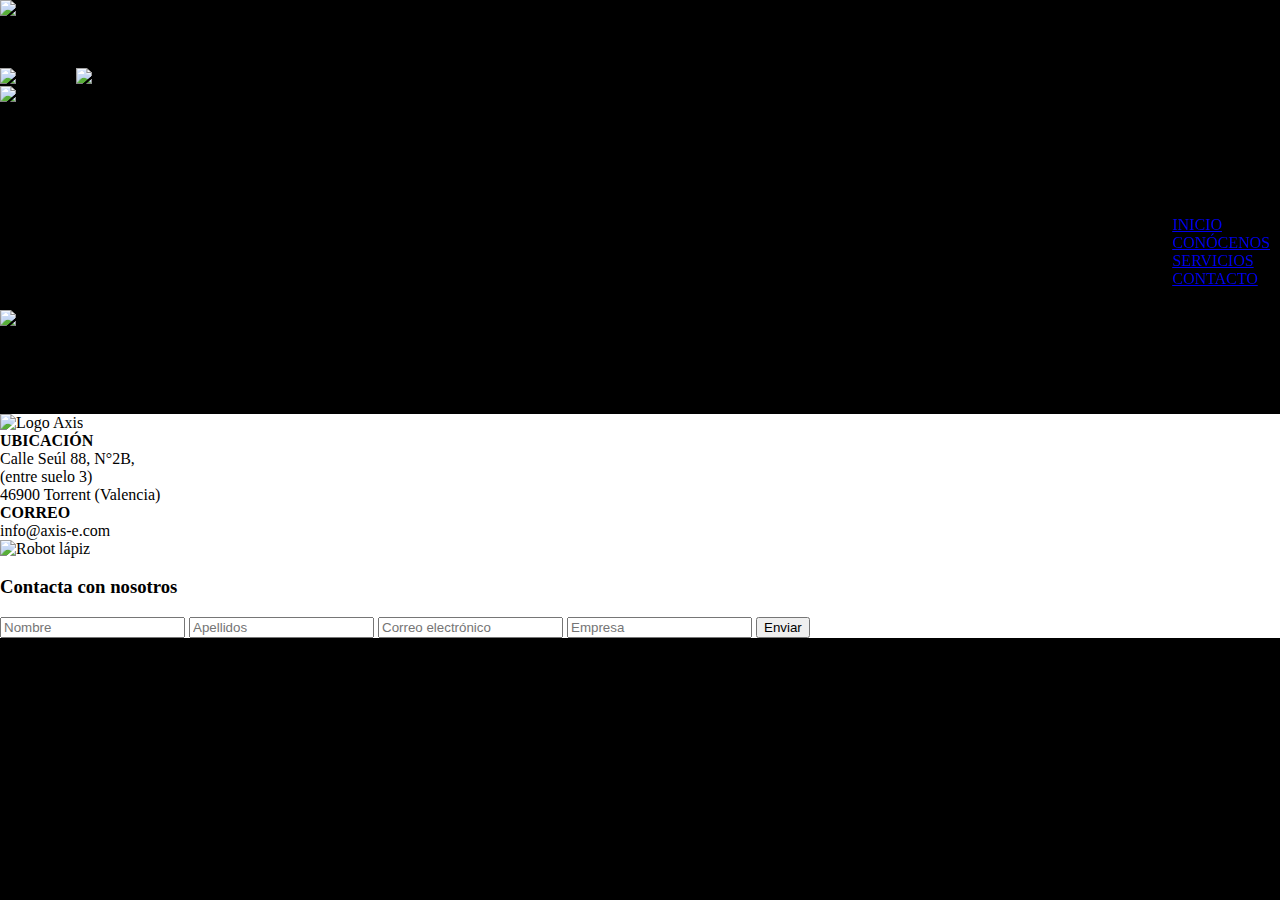
==== index.html @ 32f5a3c9 "Add files via upload" ====
<!DOCTYPE html>
<html lang="es">
<head>
  <meta charset="UTF-8" />
  <meta name="viewport" content="width=device-width, initial-scale=1.0" />
  <title>AXIS Ingeniería</title>
  <link rel="stylesheet" href="CSS/ESTILOS_FINAL.CSS" />
  <style>
    /* Agregar estilo básico para top nav */
    .top-nav {
      display: flex;
      justify-content: space-between;
      align-items: center;
      background-color: #000;
      padding: 10px 30px;
      position: fixed;
      top: 0;
      width: 100%;
      z-index: 1000;
    }

    .top-nav img {
      height: 50px;
    }

    .top-nav ul {
      list-style: none;
      display: flex;
      gap: 20px;
      margin: 0;
      padding: 0;
    }

    .top-nav ul li a {
      color: white;
      text-decoration: none;
      font-weight: bold;
      background-color: #fff;
      color: #000;
      padding: 6px 12px;
      border-radius: 10px;
    }

    .top-nav ul li a:hover {
      background-color: orange;
      color: white;
    }

    body {
      margin-top: 80px; /* espacio para menú fijo */
    }
  </style>
  <script>
    document.addEventListener("DOMContentLoaded", () => {
      document.querySelectorAll('a[href^="#"]').forEach(ancla => {
        ancla.addEventListener("click", function(e) {
          e.preventDefault();
          document.querySelector(this.getAttribute("href")).scrollIntoView({
            behavior: "smooth"
          });
        });
      });
    });
  </script>

<style>
  body {
    margin: 0;
    padding: 0;
    background-color: black;
  }

  .sidebar-nav {
    position: fixed;
    top: 28%;
    right: 10px;
    transform: translateY(-50%);
    z-index: 1000;
  }
</style>
</head>
<body>
  <div id="inicio"></div>

  
<!-- NAV -->
<nav class="sidebar-nav">
  <ul>
    <li><a href="#inicio">INICIO</a></li>
    <li><a href="#conocenos">CONÓCENOS</a></li>
    <li><a href="#servicios">SERVICIOS</a></li>
    <li><a href="#contacto">CONTACTO</a></li>
  </ul>
</nav>

<div class="top-logo-section">

  <img src="IMAGENES/IMAGOTIPO AXIS - SIN FONDO (ORANGE & WHITE).png" alt="AXIS Logo" class="header-logo">
  <p class="slogan">Ingeniería especializada en Proyectos de Automatización Industrial</p>
</div>

  </header>

  <!-- HERO -->
  <section class="hero" id="inicio">
    
<section class="conocenos-section" id="conocenos">
  <div class="img-container">
    <img src="IMAGENES/FOTO LINEA 01.png" alt="Línea 01">
    <img src="IMAGENES/FOTO LINEA 02.png" alt="Línea 02">
  </div>
  <div class="text-container">
    <img src="IMAGENES/IMAGOTIPO AXIS - SIN FONDO (ORANGE & WHITE).png" alt="Logo AXIS" class="logo-img" />
    
<h2>Conócenos</h2>
<ul class="conocenos-list">
  <li>AXIS es fundada en 2025, sin embargo nuestro equipo trabaja unido desde hace más de 10 años en proyectos de ingeniería complejos.</li>
  <li>Especializados en proyectos de automoción, BodyInWhite, y cualquier otro tipo de proyecto de automatización.</li>
  <li>Nuestra metodología de trabajo se basa en un modelo cooperativo: compromiso, transparencia y enfoque colaborativo.</li>
  <li>Nuestra meta: ayudar a nuestros clientes a conseguir sus objetivos durante las distintas fases del proyecto.</li>
</ul>

  </div>
</section>

    </div>
  </section>

  <!-- SERVICIOS -->
  

<section class="servicios-visual">
  <h2>Servicios</h2>
  <img id="servicios" src="IMAGENES/BOTONES_SERVICIOS.png" alt="Servicios" class="img-servicios" />
</section>
<section class="servicios-descripcion">
  <div class="servicios-texto">
    <p>
      En AXIS, ofrecemos soluciones integrales en ingeniería de maquinaria industrial. Podemos intervenir en cada fase del proyecto,
      desde el análisis inicial para identificar oportunidades de mejora en tu sistema de producción, hasta el diseño y desarrollo de
      maquinaria a medida utilizando las tecnologías más avanzadas. Nuestro enfoque está en optimizar la eficiencia y la productividad,
      integrando sistemas de automatización y robótica que se adaptan a las necesidades específicas de cada cliente.
    </p>
  </div>
</section>

  <!-- CONTACTO -->
  
<footer id="contacto">
<style>footer { background-color: white !important; color: black !important; }</style>
  <div class="footer-container">
    <div class="footer-info">
      <img src="IMAGENES/IMAGOTIPO AXIS - SIN FONDO (ORANGE & BLACK).png" alt="Logo Axis" class="logo-footer">     
      <div class="datos-contacto">
        <div>
          <strong>UBICACIÓN</strong><br>
          Calle Seúl 88, N°2B,<br>(entre suelo 3)<br>46900 Torrent (Valencia)
        </div>
        <div>
          <strong>CORREO</strong><br>
          info@axis-e.com
        </div>
      </div>
    </div>
    <img src="IMAGENES/ROBOT LAPIZ.png" alt="Robot lápiz" class="robot-footer">

    <form action="https://formspree.io/f/tu-id-aqui" method="POST" class="formulario-footer">
      <h3>Contacta con nosotros</h3>
      <input type="text" name="Nombre" placeholder="Nombre" required>
      <input type="text" name="Apellidos" placeholder="Apellidos" required>
      <input type="email" name="Correo" placeholder="Correo electrónico" required>
      <input type="text" name="Empresa" placeholder="Empresa" required>
      <button type="submit">Enviar</button>
    </form>
  </div>
</footer>
</body>
</html>
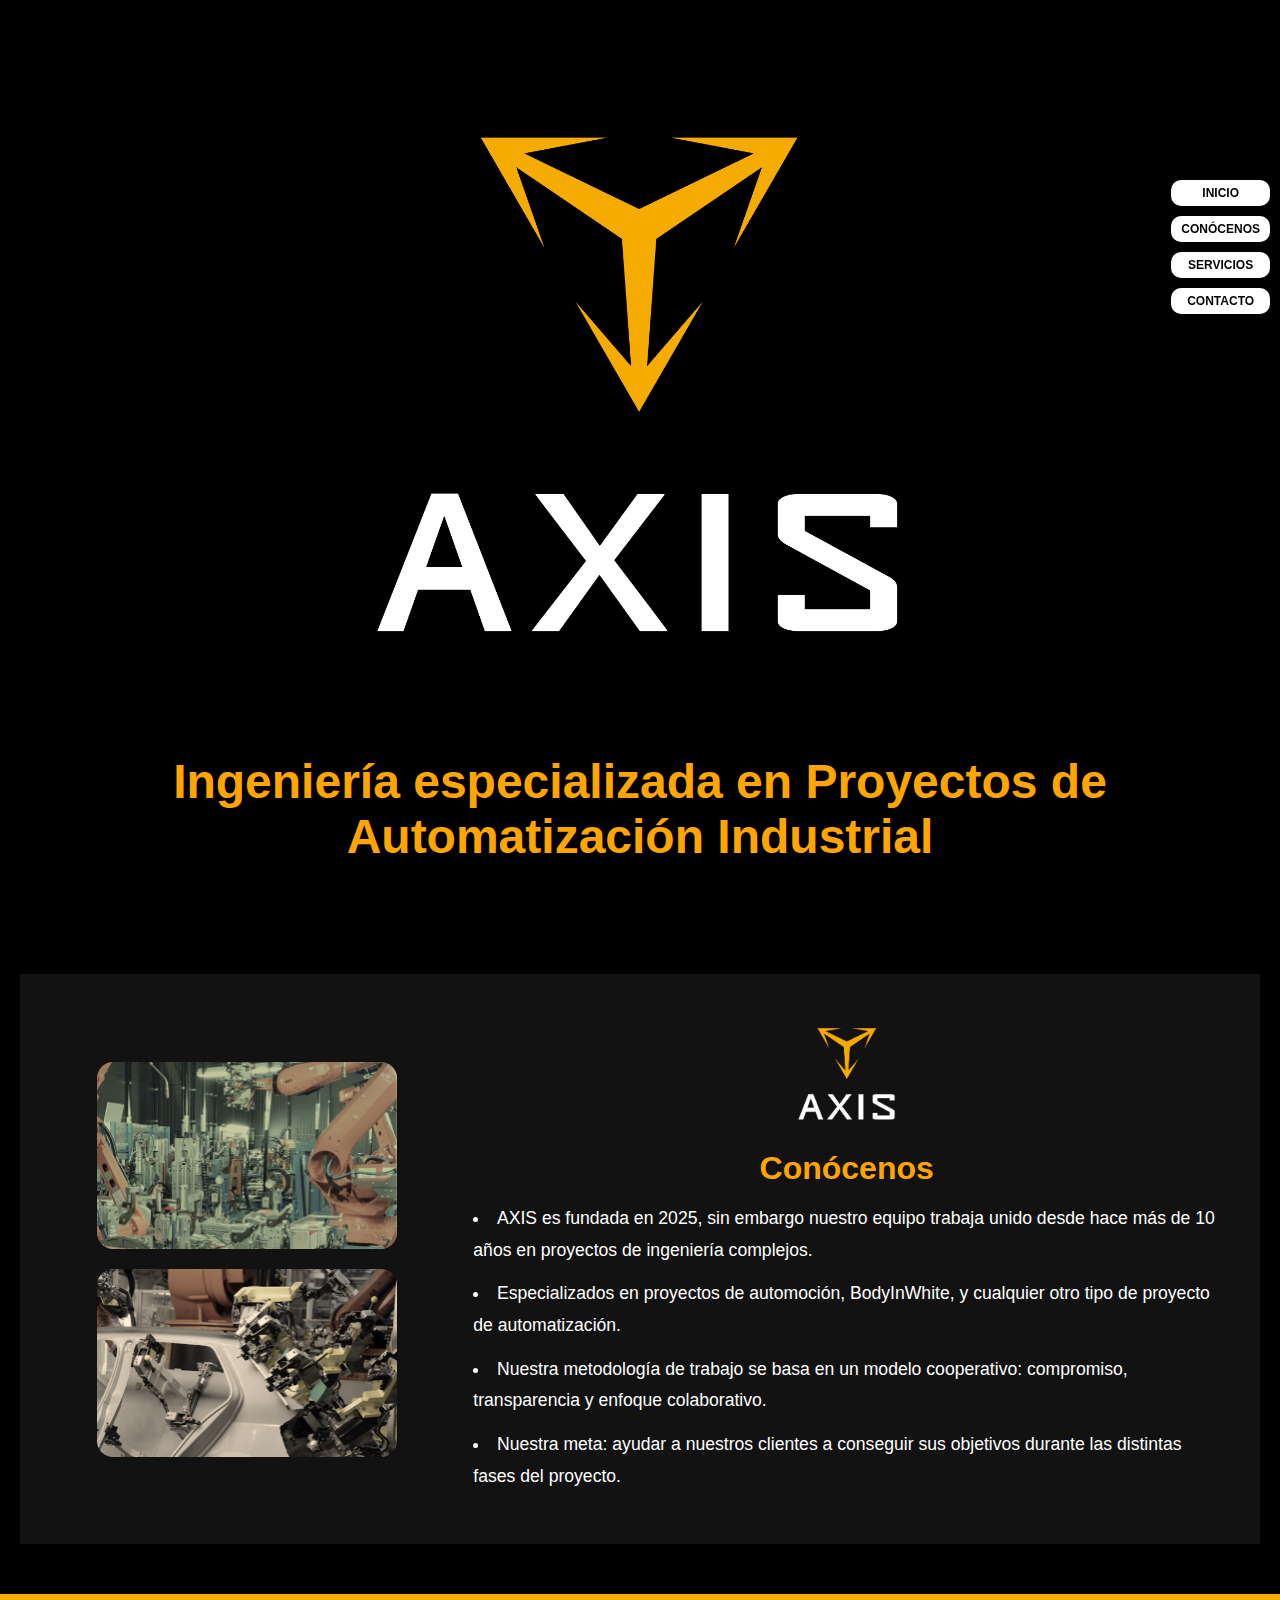
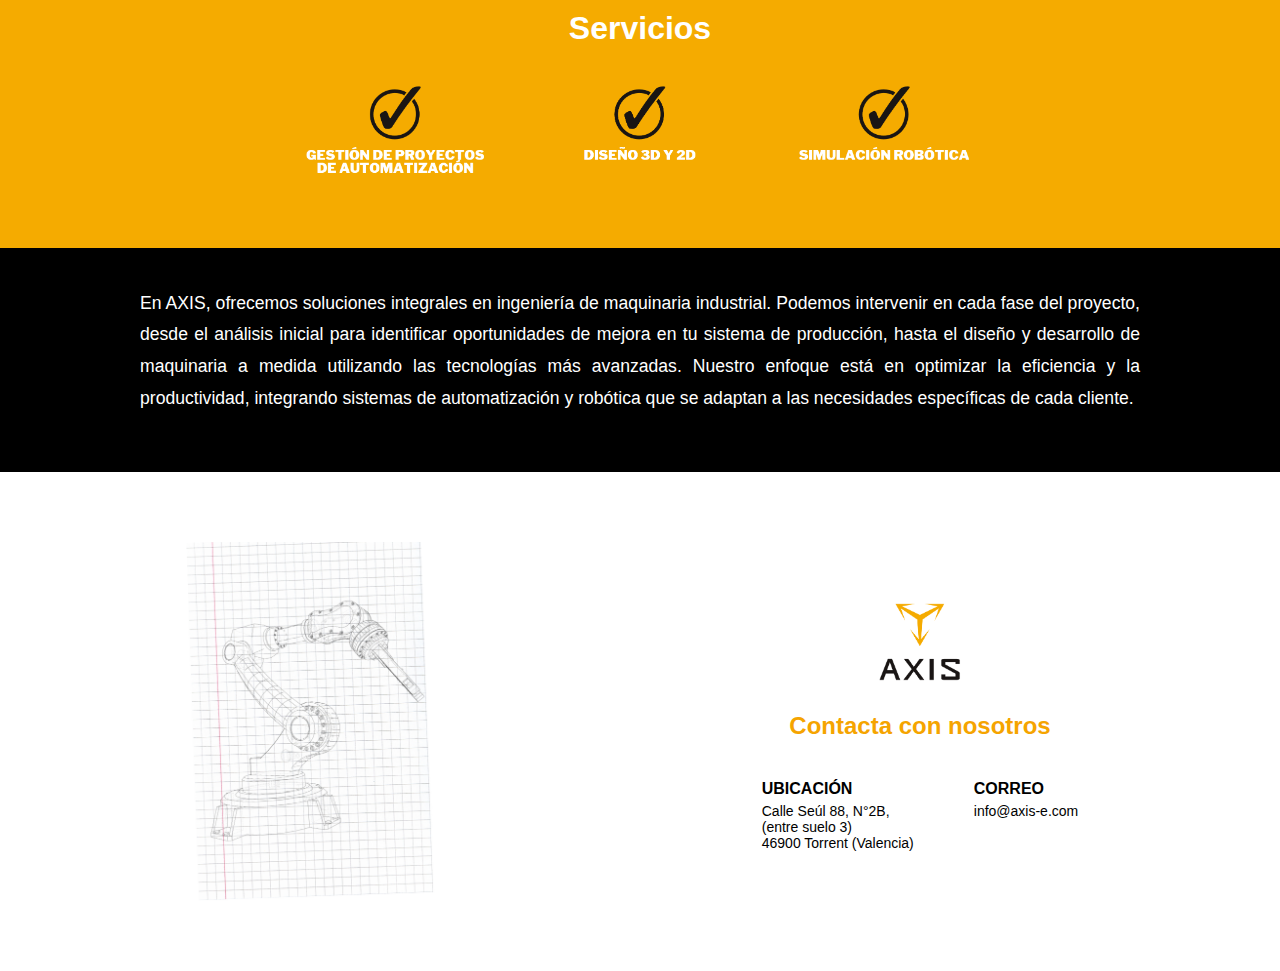
==== commit 26357701: "Subida limpia desde cero" ====
--- a/index.html
+++ b/index.html
@@ -145,35 +145,31 @@
   </div>
 </section>
 
-  <!-- CONTACTO -->
+  <!-- CONTACTO -->im
   
 <footer id="contacto">
-<style>footer { background-color: white !important; color: black !important; }</style>
-  <div class="footer-container">
-    <div class="footer-info">
-      <img src="IMAGENES/IMAGOTIPO AXIS - SIN FONDO (ORANGE & BLACK).png" alt="Logo Axis" class="logo-footer">     
-      <div class="datos-contacto">
-        <div>
-          <strong>UBICACIÓN</strong><br>
-          Calle Seúl 88, N°2B,<br>(entre suelo 3)<br>46900 Torrent (Valencia)
-        </div>
-        <div>
-          <strong>CORREO</strong><br>
-          info@axis-e.com
-        </div>
+<style>footer { background-color: white !important; color: black !important; }</style>  
+<div class="contacto-elegante">
+  <div class="contacto-izquierda">
+    <img src="IMAGENES/ROBOT LAPIZ.png" alt="Robot dibujo técnico" class="img-robot">
+  </div>
+  <div class="contacto-derecha">
+    <img src="IMAGENES/IMAGOTIPO AXIS - SIN FONDO (ORANGE & BLACK).png" alt="Logo Axis" class="logo-contacto">
+    <h2>Contacta con nosotros</h2>
+    <div class="info-contacto">
+      <div>
+        <h4>UBICACIÓN</h4>
+        <p>Calle Seúl 88, N°2B,<br>(entre suelo 3)<br>46900 Torrent (Valencia)</p>
+      </div>
+      <div>
+        <h4>CORREO</h4>
+        <p>info@axis-e.com</p>
       </div>
     </div>
-    <img src="IMAGENES/ROBOT LAPIZ.png" alt="Robot lápiz" class="robot-footer">
+  </div>
+</div>
 
-    <form action="https://formspree.io/f/tu-id-aqui" method="POST" class="formulario-footer">
-      <h3>Contacta con nosotros</h3>
-      <input type="text" name="Nombre" placeholder="Nombre" required>
-      <input type="text" name="Apellidos" placeholder="Apellidos" required>
-      <input type="email" name="Correo" placeholder="Correo electrónico" required>
-      <input type="text" name="Empresa" placeholder="Empresa" required>
-      <button type="submit">Enviar</button>
-    </form>
   </div>
 </footer>
 </body>
-</html>+</html>
--- a/CSS/ESTILOS_FINAL.CSS
+++ b/CSS/ESTILOS_FINAL.CSS
@@ -0,0 +1,718 @@
+* {
+  box-sizing: border-box;
+  margin: 0;
+  padding: 0;
+  scroll-behavior: smooth;
+}
+body {
+  font-family: 'Segoe UI', sans-serif;
+}
+.navbar {
+  background: #000;
+  padding: 10px;
+  text-align: center;
+}
+.navbar ul {
+  list-style: none;
+}
+.navbar li {
+  display: inline-block;
+  margin: 0 15px;
+}
+.navbar a {
+  color: white;
+  text-decoration: none;
+  font-weight: bold;
+  transition: color 0.3s;
+}
+.navbar a:hover {
+  color: orange;
+}
+.hero {
+  text-align: center;
+  background: #000;
+  color: orange;
+  padding: 50px 20px;
+}
+.hero img {
+  width: 200px; /* Aumenta el ancho del logo */
+  animation: fadeIn 1.5s ease-in-out;
+}
+
+.hero h1 {
+  font-size: 2.5rem; /* O el valor que quieras */
+  margin-top: 20px;
+  color: orange;
+}
+.conocenos {
+  background: #111;
+  color: white;
+  padding: 40px 20px;
+  text-align: center;
+}
+.conocenos img {
+  width: 80px;
+  margin-bottom: 15px;
+}
+.galeria {
+  display: flex;
+  flex-wrap: wrap;
+  justify-content: center;
+  gap: 20px;
+  margin-top: 20px;
+}
+.galeria img {
+  width: 100%;
+  max-width: 600px;
+  border-radius: 10px;
+  box-shadow: 0 4px 12px rgba(0,0,0,0.5);
+  animation: fadeIn 1.2s ease-in-out;
+}
+
+/* SERVICIOS SECTION */
+.servicios {
+  background: url('../IMAGENES/Patron.png') no-repeat center center;
+  background-size: cover;
+  background-attachment: fixed;
+  padding: 50px 20px;
+  text-align: center;
+}
+.servicios-contenido {
+  background-color: rgba(255, 255, 255, 0.85);
+  padding: 30px;
+  border-radius: 15px;
+  display: inline-block;
+  max-width: 1000px;
+  margin: auto;
+  box-shadow: 0 4px 12px rgba(0,0,0,0.2);
+  animation: fadeSlide 1.5s ease-out;
+}
+.servicios-contenido h2,
+.servicios-contenido p {
+  display: inline-block;
+  background-color: rgba(255,255,255,0.85);
+  padding: 10px 20px;
+  border-radius: 10px;
+  margin: 10px;
+}
+.servicio-lista {
+  display: flex;
+  flex-wrap: wrap;
+  justify-content: center;
+  gap: 15px;
+  margin-top: 10px;
+}
+.servicio-lista a {
+  padding: 10px 20px;
+  border: 2px solid black;
+  background: #fff3;
+  color: black;
+  font-weight: bold;
+  border-radius: 10px;
+  text-decoration: none;
+  transition: all 0.3s;
+}
+.servicio-lista a:hover {
+  background-color: black;
+  color: orange;
+}
+
+footer.contacto {
+  background: white;
+  color: black;
+  text-align: center;
+  padding: 50px 20px;
+}
+footer img {
+  max-width: 100px;
+  margin: 10px auto;
+}
+footer .info {
+  display: flex;
+  flex-direction: column;
+  align-items: center;
+  gap: 20px;
+  margin-top: 20px;
+}
+form {
+  display: flex;
+  flex-direction: column;
+  gap: 10px;
+  margin: 20px auto;
+  max-width: 400px;
+}
+input, button {
+  padding: 10px;
+  font-size: 16px;
+}
+button {
+  background: orange;
+  border: none;
+  color: black;
+  font-weight: bold;
+  transition: background 0.3s;
+}
+button:hover {
+  background: black;
+  color: orange;
+}
+@media screen and (min-width: 768px) {
+  .galeria {
+    flex-direction: row;
+  }
+  .galeria img {
+    width: 45%;
+  }
+  footer .info {
+    flex-direction: row;
+    justify-content: space-around;
+  }
+}
+
+/* ANIMACIONES */
+@keyframes fadeIn {
+  0% { opacity: 0; transform: translateY(20px); }
+  100% { opacity: 1; transform: translateY(0); }
+}
+@keyframes fadeSlide {
+  0% { opacity: 0; transform: translateY(80px); }
+  100% { opacity: 1; transform: translateY(0); }
+}
+
+.hero img,
+.conocenos img,
+footer img {
+  width: 120px;
+}
+
+/* Contact layout improvements */
+footer .contacto-content {
+  display: flex;
+  flex-direction: column;
+  align-items: center;
+}
+footer .info {
+  display: flex;
+  flex-direction: row;
+  justify-content: space-around;
+  width: 100%;
+  margin-top: 40px;
+}
+footer .info div {
+  width: 40%;
+  text-align: center;
+}
+
+@media screen and (max-width: 768px) {
+  footer .info {
+    flex-direction: column;
+    align-items: center;
+  }
+  footer .info div {
+    width: 100%;
+  }
+}
+
+
+/* Modern "Conócenos" section */
+.conocenos-section {
+  display: flex;
+  justify-content: space-between;
+  align-items: center;
+  background-color: #121212;
+  color: #fff;
+  padding: 40px;
+  gap: 40px;
+  flex-wrap: wrap;
+  animation: fadeIn 1.5s ease-in-out;
+}
+
+.conocenos-section .img-container {
+  flex: 1;
+  display: flex;
+  flex-direction: column;
+  gap: 20px;
+  align-items: center;
+}
+
+.conocenos-section .img-container img {
+  width: 100%;
+  max-width: 300px;
+  border-radius: 16px;
+  transition: transform 0.3s ease;
+}
+.conocenos-section .img-container img:hover {
+  transform: scale(1.05);
+}
+
+.conocenos-section .text-container {
+  text-align: center;  
+  flex: 2;
+  display: flex;
+  flex-direction: column;
+  justify-content: center;
+  font-family: 'Segoe UI', Tahoma, Geneva, Verdana, sans-serif;
+}
+
+.conocenos-section .text-container h2 {
+  text-align: center;  
+  font-size: 2rem;
+  margin-bottom: 1rem;
+  color: #ffa500;
+}
+
+.logo-img {
+  width: 100px;
+  margin-bottom: 1rem;
+}
+
+@keyframes fadeIn {
+  from { opacity: 0; transform: translateY(30px); }
+  to { opacity: 1; transform: translateY(0); }
+}
+
+.conocenos-list {
+  list-style-type: disc;
+  list-style-position: inside;
+  text-align: left;
+  padding-left: 0;
+  font-size: 1.1rem;
+  line-height: 1.8;
+}
+
+
+.conocenos-list li {
+  margin-bottom: 12px;
+}
+
+.top-logo-section {
+  text-align: center;
+  padding: 20px 0 30px 0;
+  animation: fadeIn 1.5s ease-in-out;
+}
+
+.header-logo {
+  width: 3000px;
+  margin-bottom: 20px;
+}
+
+.slogan {
+  color: #ffa500;
+  font-size: 8rem;
+  font-weight: bold;
+  font-family: 'Segoe UI', Tahoma, Geneva, Verdana, sans-serif;
+}
+
+.top-logo-section {
+  background-color: #000;
+}
+
+.servicios-descripcion {
+  background-color: #000;
+  padding: 40px 20px;
+  color: #fff;
+  font-size: 1.1rem;
+  line-height: 1.8;
+  font-family: 'Segoe UI', Tahoma, Geneva, Verdana, sans-serif;
+  text-align: justify;
+}
+
+.servicios-texto {
+  max-width: 1000px;
+  margin: 0 auto;
+}
+
+.footer-contacto {
+  background-color: #fff;
+  padding: 40px 20px;
+  border-top: 2px solid #ccc;
+}
+
+.footer-container {
+  max-width: 1200px;
+  margin: auto;
+  display: flex;
+  flex-wrap: wrap;
+  justify-content: space-between;
+  align-items: flex-start;
+  gap: 40px;
+}
+
+.footer-info {
+  flex: 1;
+  min-width: 250px;
+  text-align: center;
+}
+
+.footer-info h2 {
+  color: #f5a100;
+  margin-top: 10px;
+}
+
+.logo-footer {
+  width: 100px;
+  margin-bottom: 10px;
+}
+
+.datos-contacto {
+  display: flex;
+  justify-content: space-around;
+  margin-top: 10px;
+  margin-left: 50px;
+  font-weight: 500;
+  text-align: left;
+}
+
+.servicios-destacados {
+  background-color: #f5ab00;
+  text-align: center;
+  padding: 4rem 2rem;
+}
+
+.servicios-destacados h2 {
+  font-size: 2.5rem;
+  color: white;
+  margin-bottom: 2rem;
+}
+
+.grid-servicios {
+  display: flex;
+  flex-wrap: wrap;
+  justify-content: center;
+  gap: 2rem;
+}
+
+.servicio {
+  max-width: 220px;
+  display: flex;
+  flex-direction: column;
+  align-items: center;
+}
+
+.servicio img {
+  width: 60px;
+  height: 60px;
+  margin-bottom: 1rem;
+}
+
+.servicio p {
+  color: white;
+  font-weight: bold;
+  text-align: center;
+}
+
+/* Reescribir estilos con tamaños mayores */
+.servicios-destacados {
+  background-color: #f5ab00;
+  text-align: center;
+  padding: 6rem 2rem;
+}
+
+.servicios-destacados h2 {
+  font-size: 3.5rem;
+  color: white;
+  margin-bottom: 3rem;
+}
+
+.grid-servicios {
+  display: flex;
+  flex-wrap: wrap;
+  justify-content: center;
+  gap: 3rem;
+}
+
+.servicio {
+  max-width: 300px;
+  display: flex;
+  flex-direction: column;
+  align-items: center;
+}
+
+.servicio img {
+  width: 90px;
+  height: 90px;
+  margin-bottom: 1.5rem;
+}
+
+.servicio p {
+  color: white;
+  font-weight: bold;
+  text-align: center;
+  font-size: 1.3rem;
+}
+
+.servicios-visual {
+  background-color: #f5ab00;
+  text-align: center;
+  padding: 2rem 0 0;
+}
+
+.servicios-visual h2 {
+  font-size: 3rem;
+  color: white;
+  margin-bottom: 1rem;
+}
+
+.img-servicios {
+  width: 60%;
+  height: auto;
+  display: block;
+}
+
+/* Reducir padding en sección de servicios */
+.servicios-visual {
+  padding: 1rem 0 0;
+}
+
+.servicios-visual h2 {
+  font-size: 2.5rem;
+  margin-bottom: 0.5rem;
+}
+
+/* Reducir aún más la sección de servicios */
+.servicios-visual {
+  padding: 1rem 0;
+}
+
+.servicios-visual h2 {
+  font-size: 2rem;
+  margin-bottom: 0.5rem;
+}
+
+.img-servicios {
+  max-width: 90%;
+  margin: 0 auto;
+}
+
+.top-logo-section {
+  background-color: #000;
+  text-align: center;
+  padding: 60px 20px;
+}
+
+.header-logo {
+  width: 650px; /* ¡Aquí puedes agrandar más! */
+  max-width: 100%;
+  animation: fadeIn 1.5s ease-in-out;
+}
+
+.slogan {
+  color: orange;
+  font-size: 3rem; /* Aumenta o ajusta según prefieras */
+  margin-top: 20px;
+  font-weight: bold;
+}
+
+.sidebar-nav {
+  position: fixed;
+  top: 50%;
+  right: 10px;
+  transform: translateY(-50%);
+  z-index: 999;
+}
+
+.sidebar-nav ul {
+  list-style: none;
+  padding: 0;
+  margin: 0;
+}
+
+.sidebar-nav li {
+  margin-bottom: 10px;
+}
+
+.sidebar-nav a {
+  display: block;
+  background: white;
+  color: black;
+  font-weight: bold;
+  text-decoration: none;
+  padding: 6px 10px;
+  border-radius: 10px;
+  font-size: 12px;
+  text-align: center;
+  transition: background 0.3s, color 0.3s;
+}
+
+.sidebar-nav a:hover {
+  background: orange;
+  color: white;
+}
+
+.conocenos-section .text-container {
+  width: 100%;
+  display: flex;
+  flex-direction: column;
+  align-items: center;
+}
+
+/* ============================
+   ESTILOS RESPONSIVE
+   ============================ */
+@media (max-width: 768px) {
+  .img-servicios {
+    width: 100%;
+    max-width: 100%;
+    height: auto;
+    margin: 20px auto;
+    display: block;
+  }
+
+  .header-logo {
+    width: 180px;
+  }
+
+  .slogan {
+    font-size: 1.2rem;
+    padding: 0 15px;
+    text-align: center;
+  }
+
+  .conocenos-section {
+    flex-direction: column;
+    align-items: center;
+    text-align: center;
+  }
+
+  .img-container img {
+    width: 90%;
+    height: auto;
+    margin-bottom: 20px;
+  }
+
+  .text-container {
+    padding: 20px;
+  }
+
+  .conocenos-list {
+    text-align: left;
+    list-style-position: inside;
+  }
+
+  .servicios-destacados h2,
+  .servicios-visual h2 {
+    text-align: center;
+    font-size: 2rem;
+  }
+
+  nav.sidebar-nav {
+    display: none;
+  }
+
+  .top-nav ul {
+    flex-direction: column;
+    align-items: center;
+    gap: 10px;
+  }
+
+  .top-nav ul li a {
+    font-size: 1rem;
+    padding: 4px 10px;
+  }
+}
+
+@media (max-width: 768px) {
+  .servicios-destacados {
+    padding: 3rem 1rem;
+  }
+
+  .servicios-visual {
+    display: flex;
+    flex-direction: column;
+    align-items: center;
+    gap: 2rem;
+    padding: 2rem 0;
+  }
+
+  .servicios-visual img {
+    width: 80px;
+    height: auto;
+  }
+
+  .servicios-visual p {
+    font-size: 1rem;
+    margin-top: 0.5rem;
+  }
+}
+
+@media (max-width: 768px) {
+  .img-servicios {
+    width: 90%;
+    max-width: 800px;
+    margin: 20px auto;
+    display: block;
+  }
+}
+
+@media (max-width: 768px) {
+  .img-servicios {
+    width: 400px !important;
+    height: auto !important;
+  }
+}
+/* Contact section styles */
+.contacto-elegante {
+  display: flex;
+  align-items: center;
+  justify-content: center;
+  padding: 60px 20px;
+  gap: 60px;
+  max-width: 1200px;
+  margin: 0 auto;
+  flex-wrap: wrap;
+  text-align: center;
+}
+
+.contacto-izquierda {
+  flex: 1 1 300px;
+  display: flex;
+  justify-content: center;
+  align-items: center;
+}
+
+.img-robot {
+  width: 100%;
+  max-width: 250px;
+  height: auto;
+  object-fit: contain;
+}
+
+.contacto-derecha {
+  flex: 1 1 400px;
+  text-align: center;
+  display: flex;
+  flex-direction: column;
+  align-items: center;
+}
+
+.logo-contacto {
+  width: 100px;
+  margin: 0 auto 20px;
+  display: block;
+}
+
+.contacto-derecha h2 {
+  font-size: 24px;
+  color: #f5a400;
+  margin-bottom: 20px;
+}
+
+.info-contacto {
+  display: flex;
+  justify-content: center;
+  gap: 60px;
+  text-align: left;
+  flex-wrap: wrap;
+  margin-top: 20px;
+}
+
+.info-contacto h4 {
+  font-size: 16px;
+  font-weight: bold;
+  margin-bottom: 5px;
+}
+
+.info-contacto p {
+  font-size: 14px;
+  margin: 0;
+}
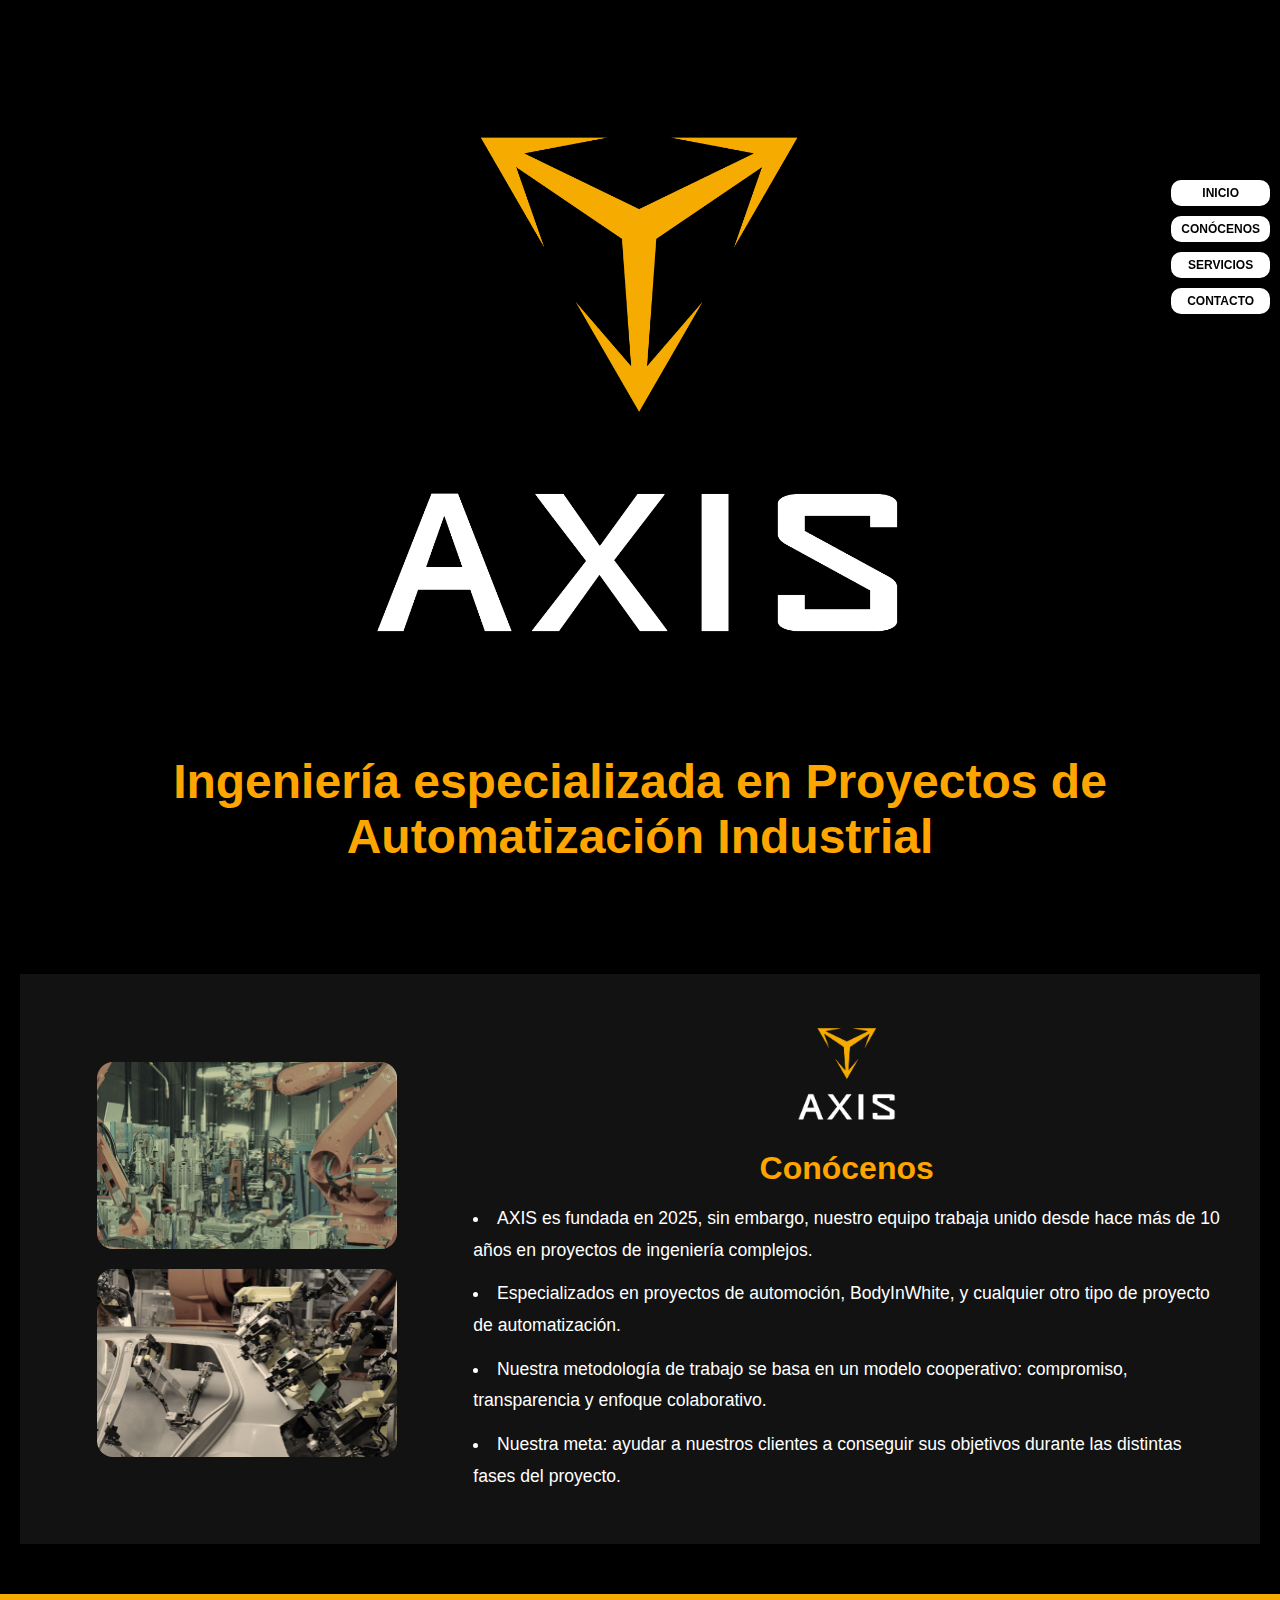
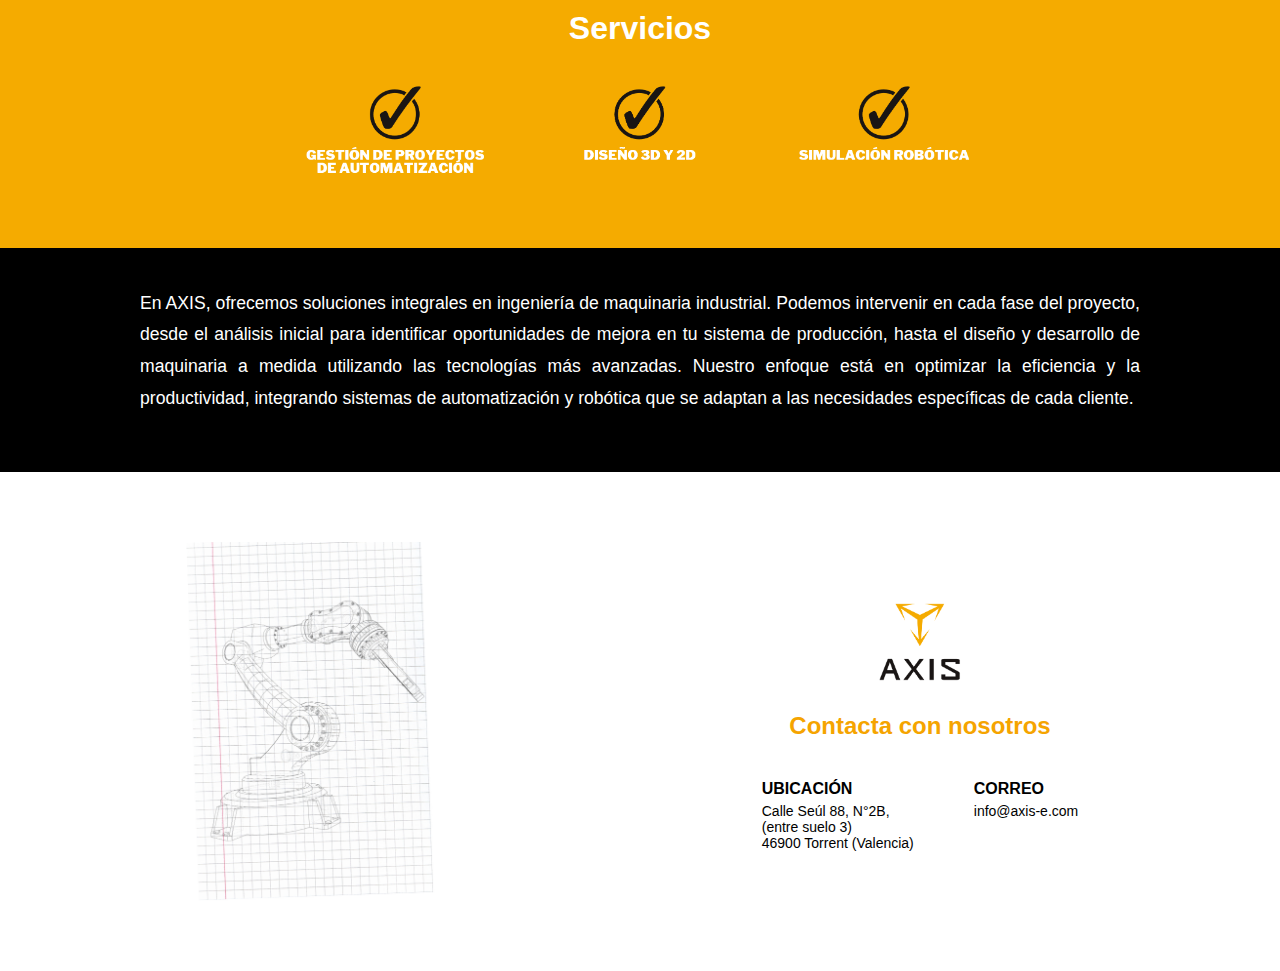
==== commit 833ad3e1: "Agrego línea de favicon en el HTML" ====
--- a/index.html
+++ b/index.html
@@ -4,6 +4,7 @@
 <head>
   <meta charset="UTF-8" />
   <meta name="viewport" content="width=device-width, initial-scale=1.0" />
+  <link rel="icon" href="favicon.ico" type="image/x-icon">
   <title>AXIS Ingeniería</title>
   <link rel="stylesheet" href="CSS/ESTILOS_FINAL.CSS" />
   <style>
@@ -115,7 +116,7 @@
     
 <h2>Conócenos</h2>
 <ul class="conocenos-list">
-  <li>AXIS es fundada en 2025, sin embargo nuestro equipo trabaja unido desde hace más de 10 años en proyectos de ingeniería complejos.</li>
+  <li>AXIS es fundada en 2025, sin embargo, nuestro equipo trabaja unido desde hace más de 10 años en proyectos de ingeniería complejos.</li>
   <li>Especializados en proyectos de automoción, BodyInWhite, y cualquier otro tipo de proyecto de automatización.</li>
   <li>Nuestra metodología de trabajo se basa en un modelo cooperativo: compromiso, transparencia y enfoque colaborativo.</li>
   <li>Nuestra meta: ayudar a nuestros clientes a conseguir sus objetivos durante las distintas fases del proyecto.</li>
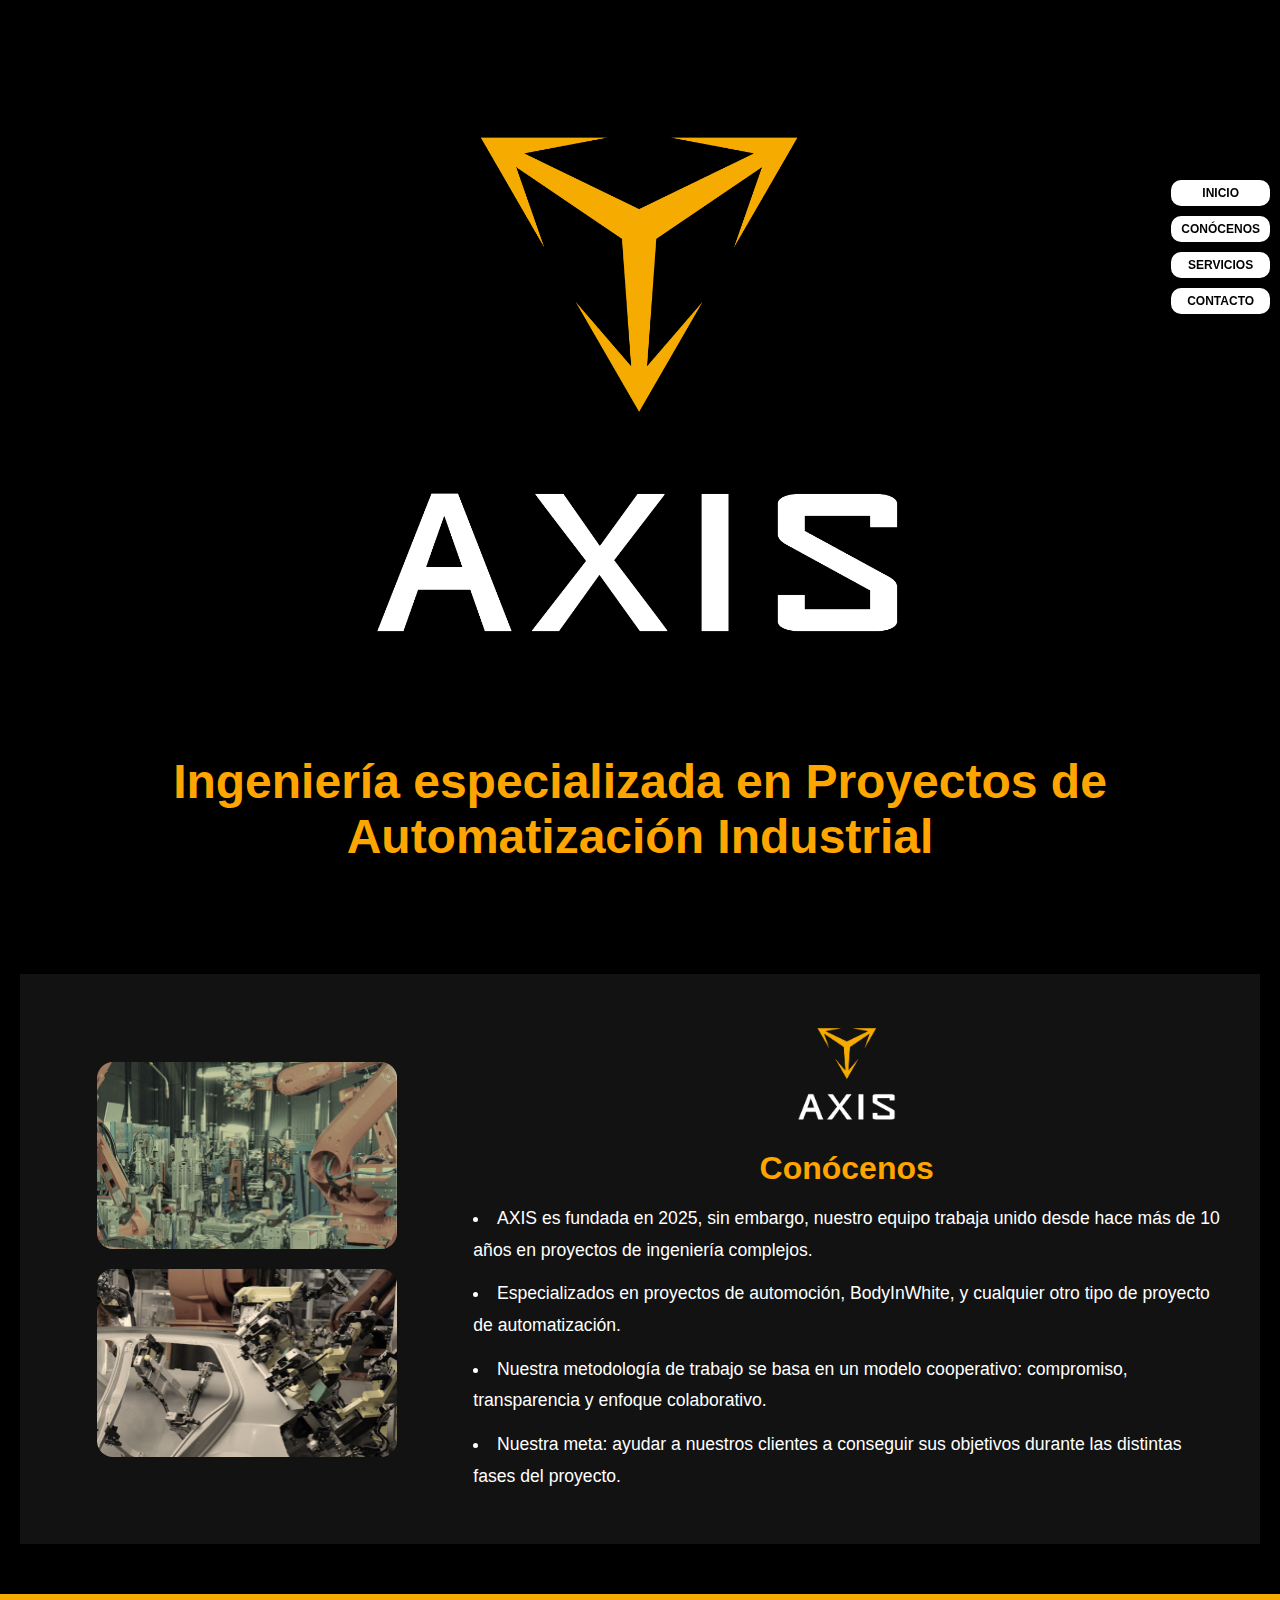
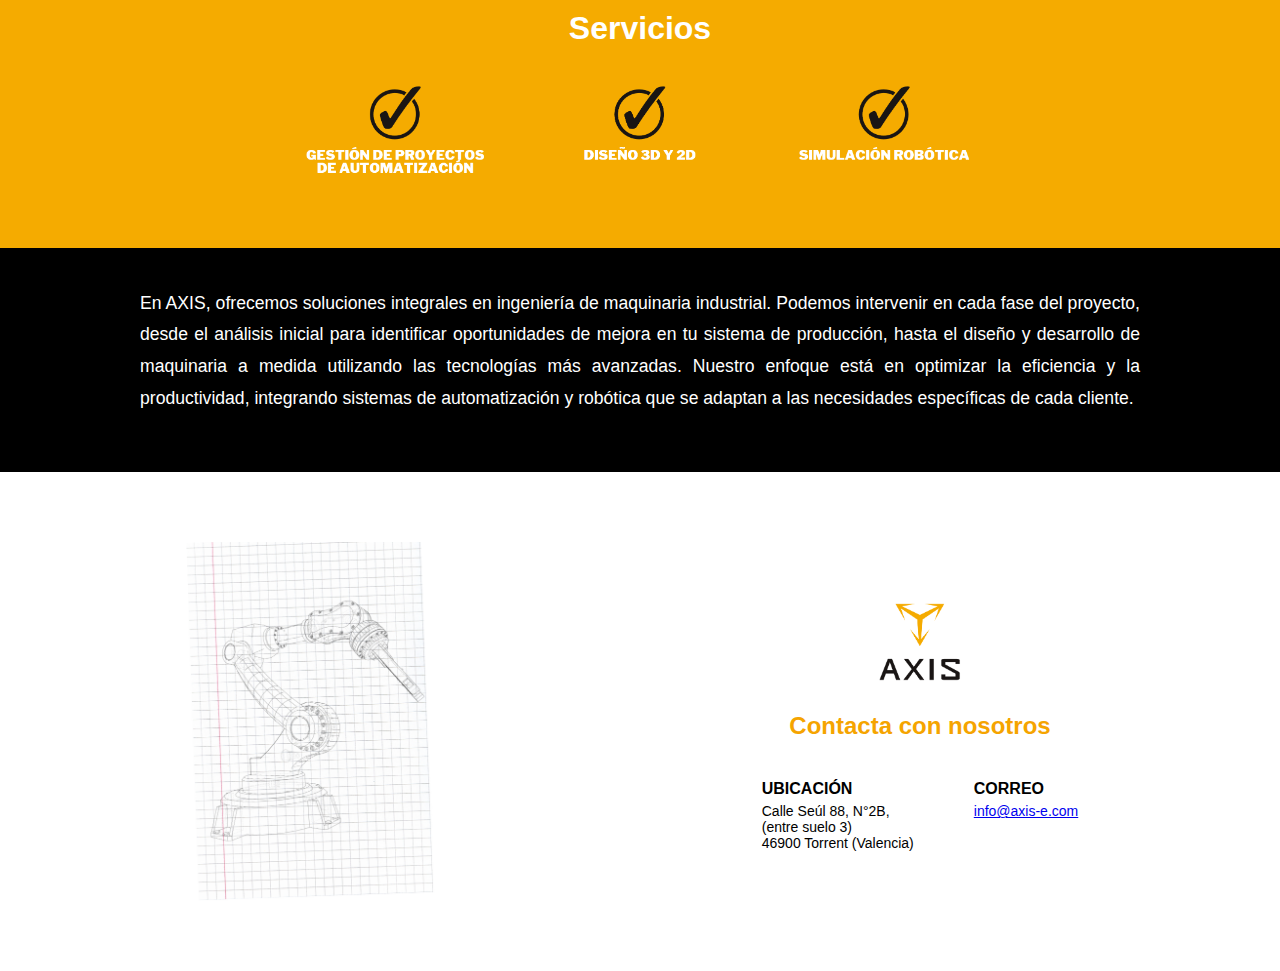
==== commit a5db704b: "Hago clickeable el correo con mailto" ====
--- a/index.html
+++ b/index.html
@@ -164,7 +164,7 @@
       </div>
       <div>
         <h4>CORREO</h4>
-        <p>info@axis-e.com</p>
+        <p><a href="mailto:info@axis-e.com">info@axis-e.com</a></p>
       </div>
     </div>
   </div>
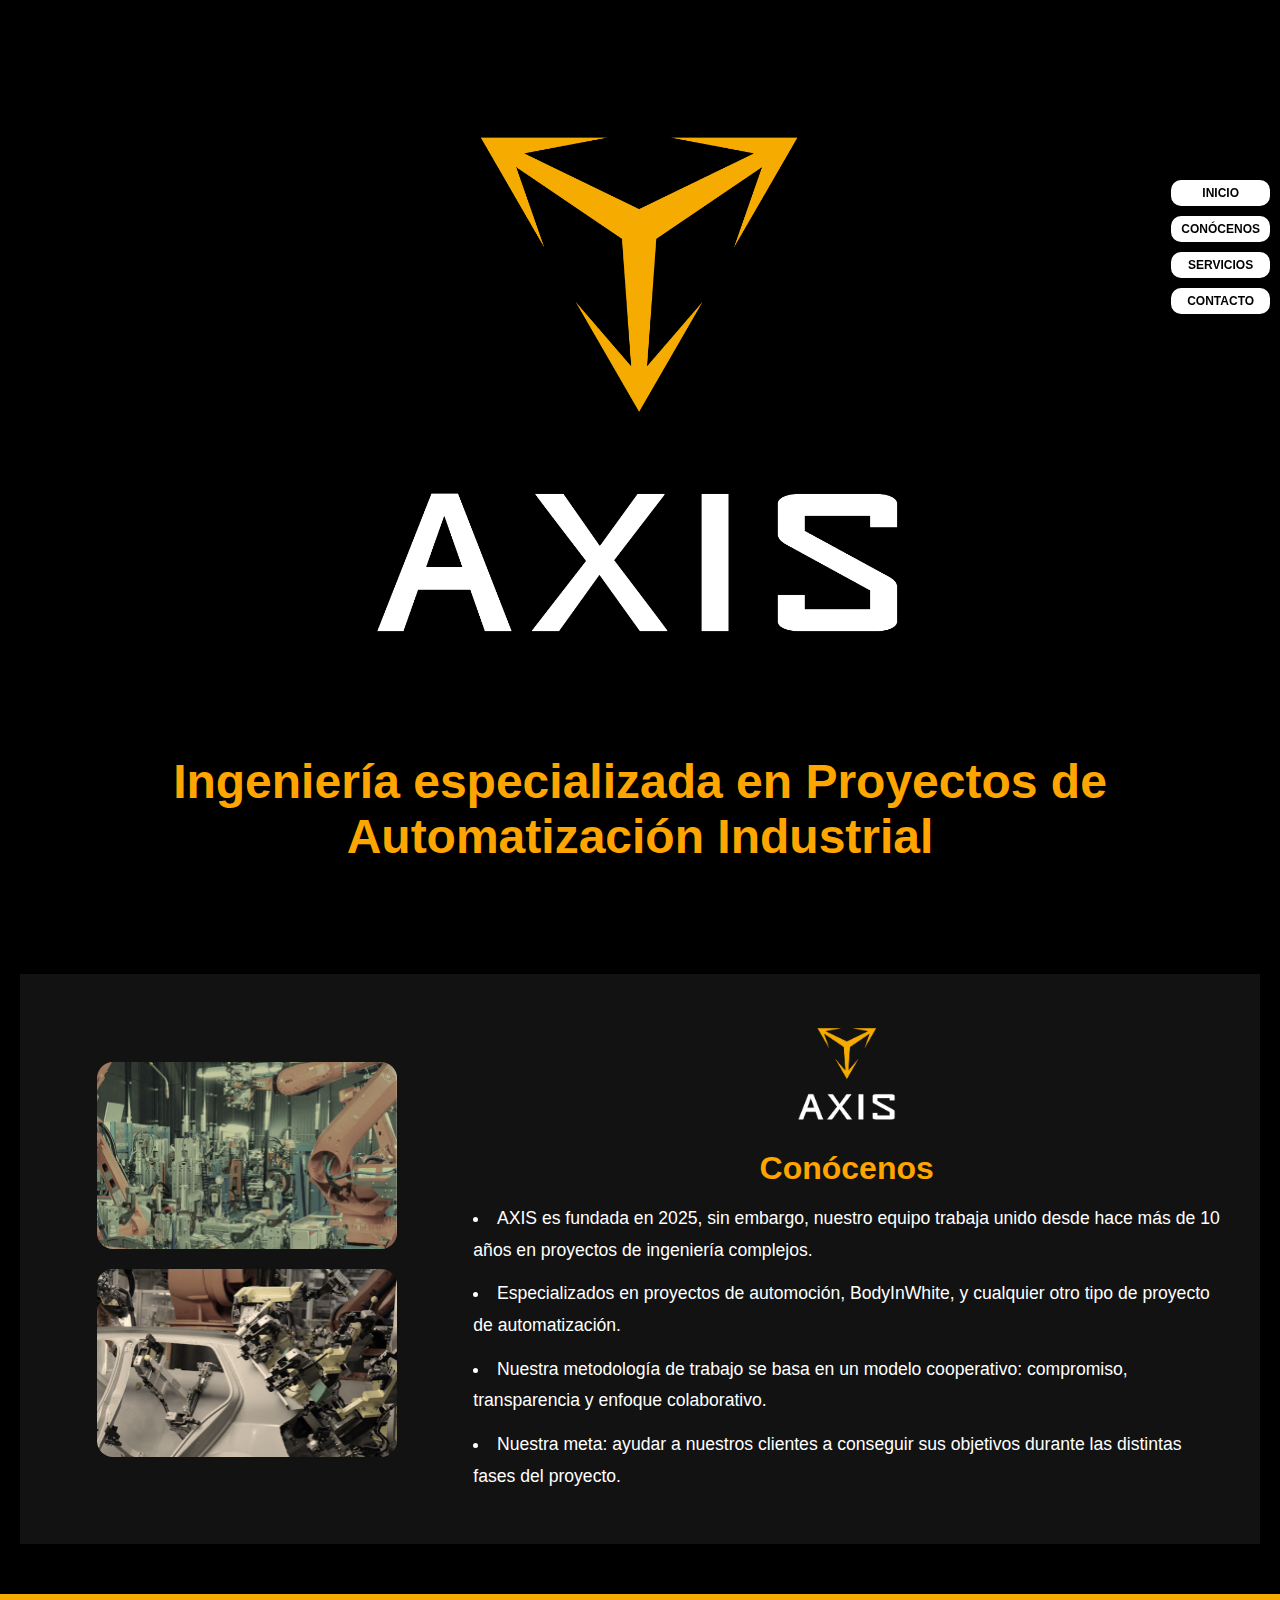
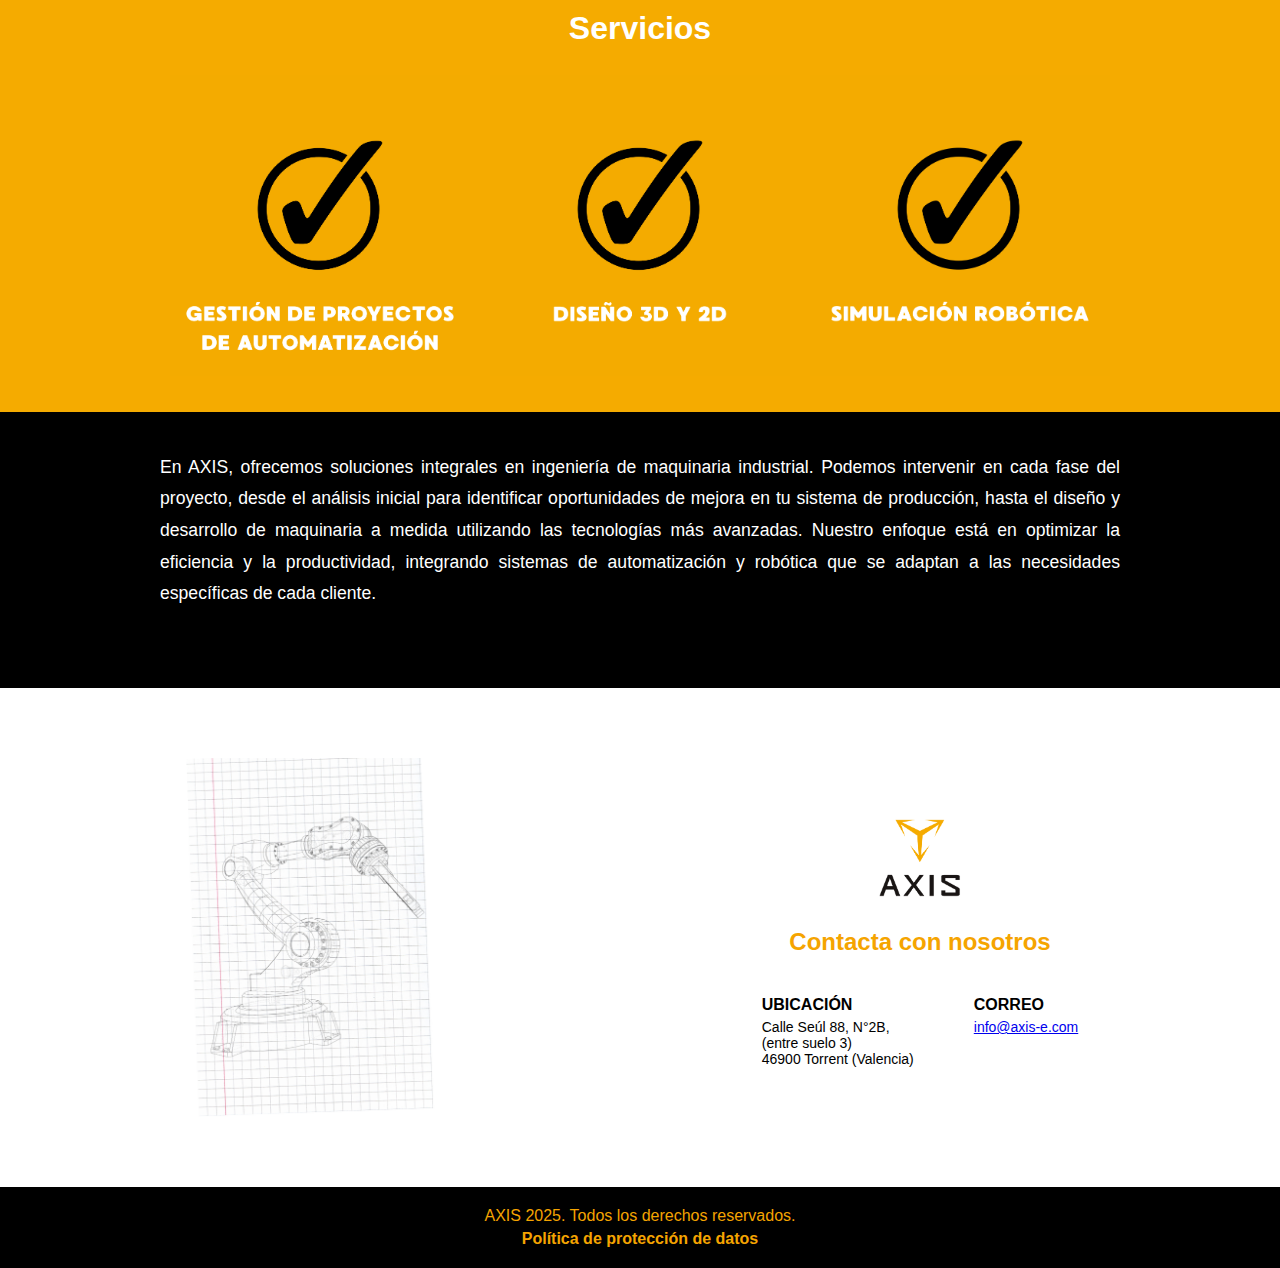
==== commit 8220f7a6: "Subida limpia desde cero" ====
--- a/index.html
+++ b/index.html
@@ -131,9 +131,13 @@
   <!-- SERVICIOS -->
   
 
-<section class="servicios-visual">
-  <h2>Servicios</h2>
-  <img id="servicios" src="IMAGENES/BOTONES_SERVICIOS.png" alt="Servicios" class="img-servicios" />
+<section class="servicios-visual" id="servicios">
+  <h2>Servicios</h2> 
+<div class="servicios-separados">
+  <img src="IMAGENES/BOTON 01.png" alt="Gestión de proyectos">
+  <img src="IMAGENES/BOTON 02.png" alt="Diseño 3D y 2D" class="ajuste-diseno">
+  <img src="IMAGENES/BOTON 03.png" alt="Simulación robótica" class="ajuste-simulacion">
+</div>
 </section>
 <section class="servicios-descripcion">
   <div class="servicios-texto">
@@ -145,7 +149,6 @@
     </p>
   </div>
 </section>
-
   <!-- CONTACTO -->im
   
 <footer id="contacto">
@@ -172,5 +175,11 @@
 
   </div>
 </footer>
+<footer class="footer-legal">
+  <div class="footer-contenido">
+    <span>AXIS 2025. Todos los derechos reservados.</span>
+    <a href="politica.html">Política de protección de datos</a>
+  </div>
+</footer>
 </body>
 </html>
--- a/CSS/ESTILOS_FINAL.CSS
+++ b/CSS/ESTILOS_FINAL.CSS
@@ -315,6 +315,9 @@
   line-height: 1.8;
   font-family: 'Segoe UI', Tahoma, Geneva, Verdana, sans-serif;
   text-align: justify;
+  
+  max-width: 1000px;           /* ancho máximo de texto */
+  margin: 0 auto 20px auto;    /* centrado + separación inferior */
 }
 
 .servicios-texto {
@@ -716,3 +719,67 @@
   font-size: 14px;
   margin: 0;
 }
+.footer-legal {
+  background-color: #000 !important;
+  border: none;
+  margin: 0;
+  padding: 20px 10px;
+  color: #eee;
+}
+
+.footer-contenido {
+  color: #f5a400;
+  display: flex;
+  flex-direction: column;
+  align-items: center;
+  gap: 5px;
+}
+
+.footer-contenido a {
+  color: #f5a400;
+  text-decoration: none;
+  font-weight: bold;
+}
+
+.footer-contenido a:hover {
+  text-decoration: underline;
+}
+
+/* Contenedor principal */
+.servicios-separados {
+  display: flex;
+  justify-content: center;
+  flex-wrap: wrap;
+  gap: 20px;
+  padding: 20px 0;
+  background-color: #f5ab00;
+}
+
+/* Imágenes por defecto */
+.servicios-separados img {
+  width: 300px;
+  max-width: 90%;
+  height: auto;
+  transition: transform 0.3s ease;
+  cursor: default;
+}
+
+/* Ajustes personalizados */
+.ajuste-diseno {
+  margin-top: 0px; /* 👈 Sube un poco la imagen de Diseño */
+}
+
+.ajuste-simulacion {
+  margin-top: 0px; /* 👈 Sube más la imagen de Simulación */
+}
+
+/* Hover animado */
+.servicios-separados img:hover {
+  transform: scale(1.05);
+}
+
+
+
+
+
+
